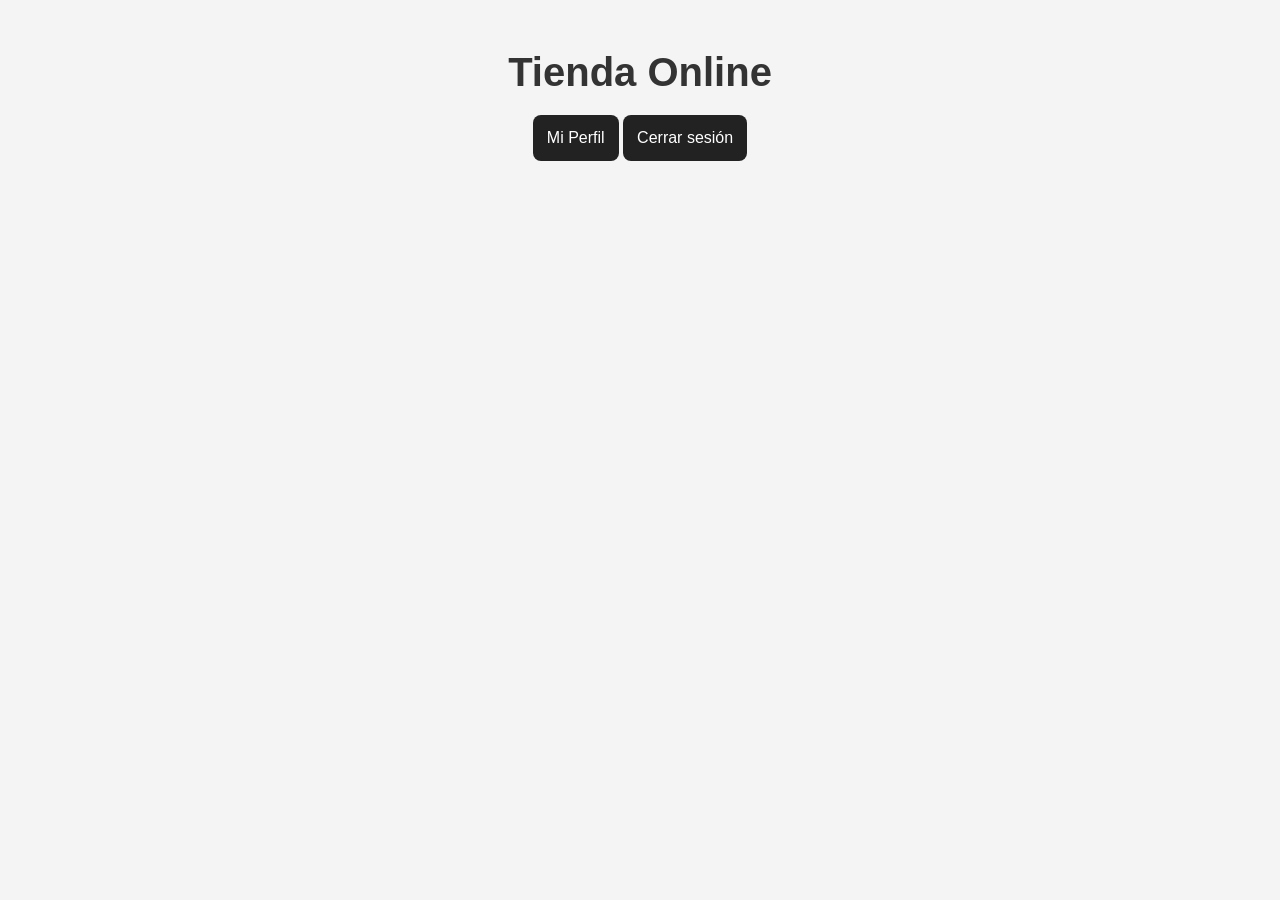
==== PaginaPrincipal/index.html @ 0bde796c "Day 01: Html y css" ====
<!DOCTYPE html>
<html lang="en">
<head>
    <meta charset="UTF-8">
    <meta name="viewport" content="width=device-width, initial-scale=1.0">
    <title>Document</title>
    
    <link rel="stylesheet" href="/css/style.css">
</head>

<body>
    <header>
        <h1>Tienda Online</h1>
        <nav>
            <button id="perfilBtn">Mi Perfil</button>
            <button id="cerrarSesion">Cerrar sesión</button>
        </nav>
    </header>

    <main></main>
        
    <footer></footer>

    <script src="Principal.js"></script>
</body>
</html>
---- css/style.css ----
/*----------------------------
   RESET
----------------------------*/

*{
    margin:0;
    padding:0;
    box-sizing:border-box;
}

/*----------------------------
   BODY
----------------------------*/

body{
    font-family:Arial, Helvetica, sans-serif;
    background:#f4f4f4;
    color:#333;
    display:flex;
    flex-direction:column;
    min-height:100vh;
}

/*----------------------------
   HEADER
----------------------------*/

header{
    text-align:center;
    padding:50px 20px 25px;
}

header h1{
    font-size:2.5rem;
    margin-bottom:10px;
}

header p{
    color:#3d3c3c;
    font-size:1rem;
}

/*----------------------------
   MAIN
----------------------------*/

main{
    flex:1;
    display:flex;
    justify-content:center;
    align-items:center;
    padding:20px;
}

/*----------------------------
   LOGIN
----------------------------*/

.login-card{
    background:white;
    width:100%;
    max-width:400px;
    padding:35px;
    border-radius:12px;
    box-shadow:0 8px 25px rgba(0,0,0,.08);
}

.login-card h2{
    text-align:center;
    margin-bottom:30px;

}

/*----------------------------
   FORM
----------------------------*/

form{
    display:flex;
    flex-direction:column;
    gap:20px;
}

.input-group{
    display:flex;
    flex-direction:column;
    gap:10px;
}

label{
    font-weight:bold;
}

input{
    padding:14px;
    border:1px solid #808080;
    border-radius:8px;
    font-size:1rem;
    transition:.2s;
}

input:focus{
    outline:none;
    border-color:#222;
}

/*----------------------------
   BOTÓN
----------------------------*/

button{
    margin-top:10px;
    padding:14px;
    border:none;
    border-radius:8px;
    background:#222;
    color:white;
    font-size:1rem;
    cursor:pointer;
    transition:.2s;
}

button:hover{
    background:#444;
}


/*----------------------------
   MENSAJE
----------------------------

#mensajeLogin{
    margin-top:20px;
    text-align:center;
    color:#d62f2f;
    font-weight:bold;
}
*/


/*----------------------------
   FOOTER
----------------------------*/

footer{
    text-align:center;
    padding:20px;
    color:#777;
    font-size:.9rem;
}
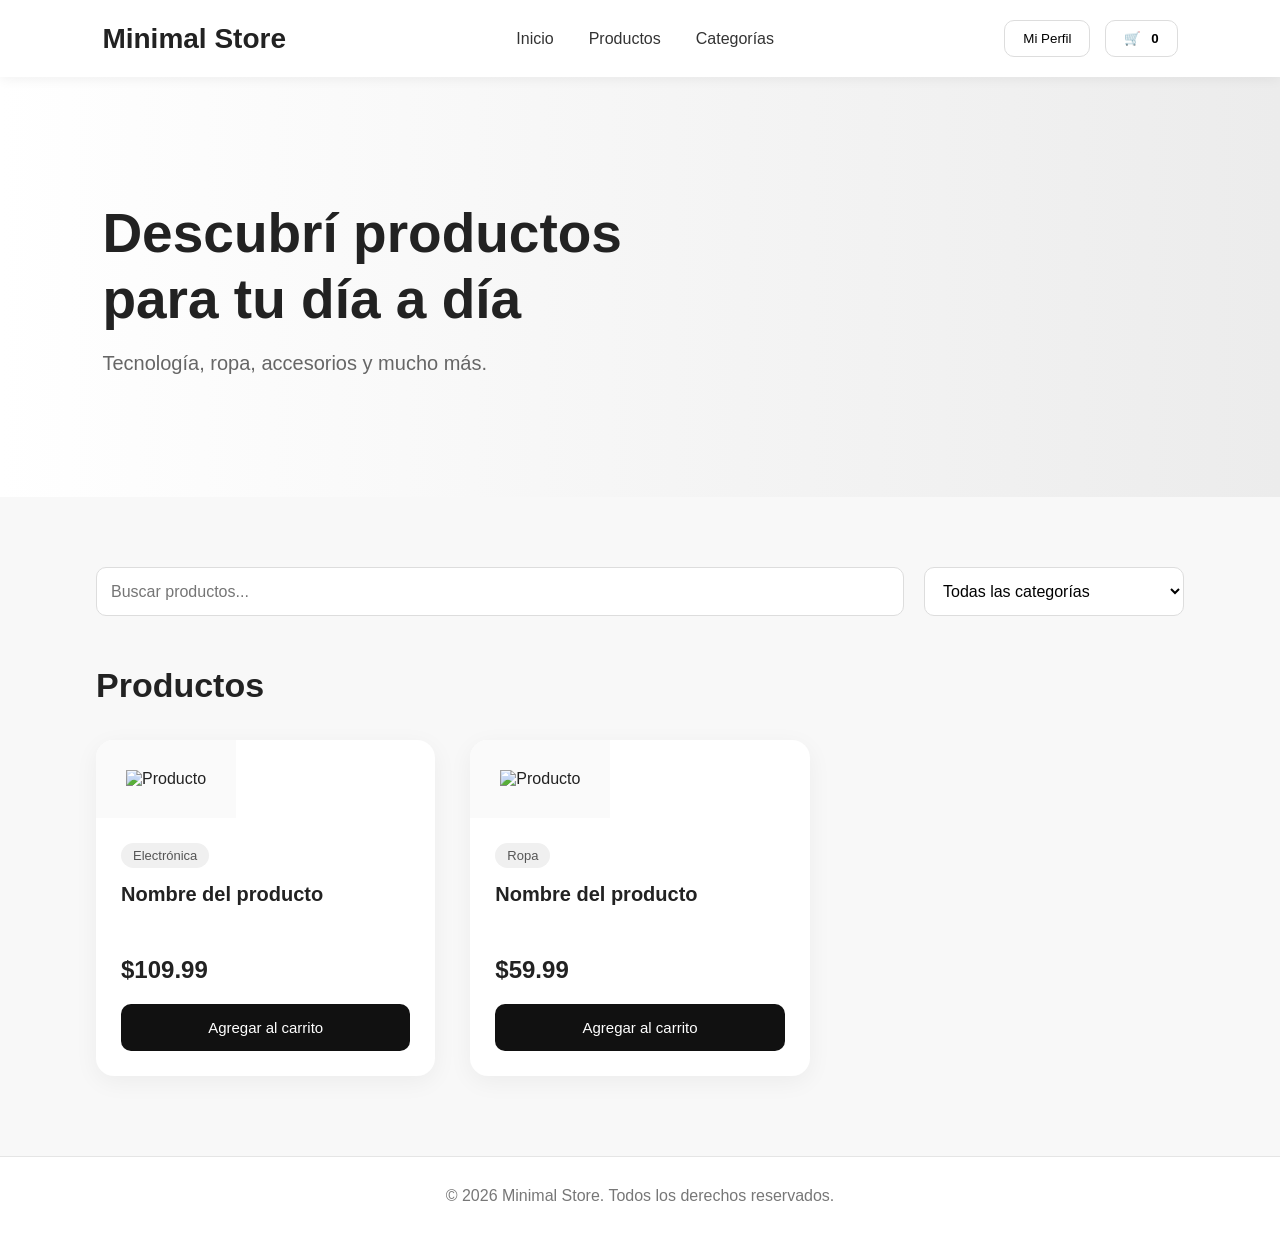
==== commit 3ae3d2f0: "Day 04" ====
--- a/PaginaPrincipal/index.html
+++ b/PaginaPrincipal/index.html
@@ -1,26 +1,167 @@
 <!DOCTYPE html>
-<html lang="en">
+<html lang="es">
+
 <head>
     <meta charset="UTF-8">
     <meta name="viewport" content="width=device-width, initial-scale=1.0">
-    <title>Document</title>
-    
-    <link rel="stylesheet" href="/css/style.css">
+    <title>Minimal Store</title>
+    <link rel="stylesheet" href="style.css">
 </head>
 
 <body>
     <header>
-        <h1>Tienda Online</h1>
+        <div class="logo">
+            <h1>Minimal Store</h1>
+        </div>
         <nav>
-            <button id="perfilBtn">Mi Perfil</button>
-            <button id="cerrarSesion">Cerrar sesión</button>
+            <ul>
+                <li><a href="#">Inicio</a></li>
+                <li><a href="#productos">Productos</a></li>
+                <li><a href="#">Categorías</a></li>
+            </ul>
         </nav>
+
+        <div class="acciones">
+            <button id="btnPerfil">
+                Mi Perfil
+            </button>
+
+            <button id="btnCarrito">
+                🛒
+                <span id="cantidadCarrito">0</span>
+            </button>
+        </div>
     </header>
 
-    <main></main>
-        
-    <footer></footer>
+    <section class="hero">
+        <div class="hero-texto">
+            <h2>
+                Descubrí productos para tu día a día
+            </h2>
 
-    <script src="Principal.js"></script>
+            <p>
+                Tecnología, ropa, accesorios y mucho más.
+            </p>
+        </div>
+    </section>
+
+
+    <main>
+        <section class="filtros">
+            <input type="text" id="buscador" placeholder="Buscar productos...">
+
+            <select id="categorias">
+                <option value="">
+                    Todas las categorías                 
+                </option>
+            </select>
+        </section>
+
+        <section id="productos">
+            <h2>Productos</h2>
+
+            <div class="contenedor-productos">
+
+                <article class="card">
+                    <img src="https://placehold.co/300x300" alt="Producto">
+
+                    <div class="info">
+                        <span class="categoria">
+                            Electrónica
+                        </span>
+
+                        <h3>
+                            Nombre del producto
+                        </h3>
+
+                        <p class="precio">
+                            $109.99
+                        </p>
+
+                        <button>
+                            Agregar al carrito
+                        </button>
+                    </div>
+                </article>
+
+
+                <article class="card">
+                    <img src="https://placehold.co/300x300" alt="Producto">
+
+                    <div class="info">
+                        <span class="categoria">
+                            Ropa
+                        </span>
+
+                        <h3>
+                            Nombre del producto
+                        </h3>
+
+                        <p class="precio">
+                            $59.99
+                        </p>
+
+                        <button>
+                            Agregar al carrito
+                        </button>
+                    </div>
+                </article>
+            </div>
+        </section>
+    </main>
+
+    <aside id="carrito">
+        <div class="cabecera-carrito">
+            <h2>
+                Carrito
+            </h2>
+
+            <button>
+                ✖
+            </button>
+        </div>
+
+        <div class="productos-carrito">
+            <p>
+                Tu carrito está vacío.
+            </p>
+        </div>
+
+        <div class="total">
+            <h3>Total</h3>
+
+            <p>$0.00</p>
+        </div>
+    </aside>
+
+
+    <section id="perfil">
+        <div class="perfil-contenido">
+            <h2>Mi Perfil</h2>
+
+            <p><strong>Nombre:</strong> John Doe</p>
+
+            <p><strong>Usuario:</strong> johnd</p>
+
+            <p><strong>Email:</strong> johnd@example.com</p>
+
+            <p><strong>Teléfono:</strong> 1-570-236-7033</p>
+
+            <button id="cerrarSesion">
+                Cerrar sesión
+            </button>
+        </div>
+    </section>
+
+
+    <footer>
+        <p>
+            © 2026 Minimal Store.
+            Todos los derechos reservados.
+        </p>
+    </footer>
+
+    <script src="script.js"></script>
+
 </body>
-</html>+</html>
--- a/PaginaPrincipal/style.css
+++ b/PaginaPrincipal/style.css
@@ -0,0 +1,562 @@
+/* ===========================
+   RESET
+=========================== */
+
+*{
+    margin:0;
+    padding:0;
+    box-sizing:border-box;
+}
+
+html{
+    scroll-behavior:smooth;
+}
+
+body{
+    font-family:Inter, Arial, Helvetica, sans-serif;
+    background:#f8f8f8;
+    color:#222;
+}
+
+/* ===========================
+   HEADER
+=========================== */
+
+header{
+    position:sticky;
+    top:0;
+
+    display:flex;
+    justify-content:space-between;
+    align-items:center;
+
+    padding:20px 8%;
+
+    background:white;
+
+    box-shadow:0 2px 12px rgba(0,0,0,.06);
+
+    z-index:100;
+}
+
+.logo h1{
+    font-size:28px;
+    font-weight:700;
+}
+
+nav ul{
+    display:flex;
+    list-style:none;
+    gap:35px;
+}
+
+nav a{
+    text-decoration:none;
+    color:#333;
+    font-weight:500;
+    transition:.25s;
+}
+
+nav a:hover{
+    color:#000;
+}
+
+.acciones{
+    display:flex;
+    gap:15px;
+}
+
+.acciones button{
+
+    cursor:pointer;
+
+    border:none;
+
+    background:white;
+
+    border:1px solid #ddd;
+
+    padding:10px 18px;
+
+    border-radius:10px;
+
+    transition:.3s;
+}
+
+.acciones button:hover{
+    background:#111;
+    color:white;
+}
+
+#cantidadCarrito{
+    margin-left:6px;
+    font-weight:bold;
+}
+
+/* ===========================
+   HERO
+=========================== */
+
+.hero{
+
+    height:420px;
+
+    display:flex;
+    align-items:center;
+
+    padding:0 8%;
+
+    background:linear-gradient(
+        90deg,
+        #ffffff,
+        #ececec
+    );
+
+    margin-bottom:70px;
+
+}
+
+.hero h2{
+
+    font-size:55px;
+
+    width:650px;
+
+    line-height:1.2;
+
+    margin-bottom:20px;
+
+}
+
+.hero p{
+
+    font-size:20px;
+
+    color:#666;
+
+}
+
+/* ===========================
+   MAIN
+=========================== */
+
+main{
+
+    width:85%;
+
+    margin:auto;
+
+}
+
+/* ===========================
+   FILTROS
+=========================== */
+
+.filtros{
+
+    display:flex;
+
+    justify-content:space-between;
+
+    gap:20px;
+
+    margin-bottom:50px;
+
+}
+
+.filtros input,
+.filtros select{
+
+    padding:14px;
+
+    border:1px solid #ddd;
+
+    border-radius:10px;
+
+    font-size:16px;
+
+    background:white;
+
+}
+
+.filtros input{
+
+    flex:1;
+
+}
+
+.filtros select{
+
+    width:260px;
+
+}
+
+/* ===========================
+   PRODUCTOS
+=========================== */
+
+#productos h2{
+
+    margin-bottom:35px;
+
+    font-size:34px;
+
+}
+
+.contenedor-productos{
+
+    display:grid;
+
+    grid-template-columns:repeat(auto-fill,minmax(270px,1fr));
+
+    gap:35px;
+
+    margin-bottom:80px;
+
+}
+
+/* ===========================
+   TARJETAS
+=========================== */
+
+.card{
+
+    background:white;
+
+    border-radius:18px;
+
+    overflow:hidden;
+
+    transition:.35s;
+
+    box-shadow:0 6px 25px rgba(0,0,0,.05);
+
+}
+
+.card:hover{
+
+    transform:translateY(-8px);
+
+    box-shadow:0 15px 35px rgba(0,0,0,.10);
+
+}
+
+.card img{
+
+    width:100%;
+
+    height:260px;
+
+    object-fit:contain;
+
+    padding:30px;
+
+    background:#fafafa;
+
+}
+
+.info{
+
+    padding:25px;
+
+}
+
+.categoria{
+
+    display:inline-block;
+
+    background:#f0f0f0;
+
+    color:#555;
+
+    padding:5px 12px;
+
+    border-radius:30px;
+
+    font-size:13px;
+
+    margin-bottom:15px;
+
+}
+
+.info h3{
+
+    font-size:20px;
+
+    margin-bottom:18px;
+
+    height:55px;
+
+}
+
+.precio{
+
+    font-size:24px;
+
+    font-weight:bold;
+
+    margin-bottom:20px;
+
+}
+
+.card button{
+
+    width:100%;
+
+    padding:15px;
+
+    border:none;
+
+    border-radius:10px;
+
+    background:#111;
+
+    color:white;
+
+    cursor:pointer;
+
+    transition:.3s;
+
+    font-size:15px;
+
+}
+
+.card button:hover{
+
+    background:#333;
+
+}
+
+/* ===========================
+   CARRITO
+=========================== */
+
+#carrito{
+
+    position:fixed;
+
+    top:0;
+
+    right:-420px;
+
+    width:380px;
+
+    height:100vh;
+
+    background:white;
+
+    box-shadow:-10px 0 30px rgba(0,0,0,.15);
+
+    padding:25px;
+
+    transition:.4s;
+
+    display:flex;
+
+    flex-direction:column;
+
+}
+
+.cabecera-carrito{
+
+    display:flex;
+
+    justify-content:space-between;
+
+    align-items:center;
+
+    margin-bottom:30px;
+
+}
+
+.productos-carrito{
+
+    flex:1;
+
+    overflow-y:auto;
+
+}
+
+.total{
+
+    border-top:1px solid #ddd;
+
+    padding-top:20px;
+
+    display:flex;
+
+    justify-content:space-between;
+
+    font-size:22px;
+
+    font-weight:bold;
+
+}
+
+/* ===========================
+   PERFIL
+=========================== */
+
+#perfil{
+
+    position:fixed;
+
+    inset:0;
+
+    display:none;
+
+    justify-content:center;
+
+    align-items:center;
+
+    background:rgba(0,0,0,.45);
+
+}
+
+.perfil-contenido{
+
+    width:420px;
+
+    background:white;
+
+    border-radius:18px;
+
+    padding:40px;
+
+    box-shadow:0 20px 40px rgba(0,0,0,.15);
+
+}
+
+.perfil-contenido h2{
+
+    margin-bottom:25px;
+
+}
+
+.perfil-contenido p{
+
+    margin-bottom:18px;
+
+    color:#555;
+
+}
+
+.perfil-contenido button{
+
+    margin-top:20px;
+
+    width:100%;
+
+    padding:14px;
+
+    border:none;
+
+    border-radius:10px;
+
+    background:#111;
+
+    color:white;
+
+    cursor:pointer;
+
+}
+
+.perfil-contenido button:hover{
+
+    background:#333;
+
+}
+
+/* ===========================
+   FOOTER
+=========================== */
+
+footer{
+
+    background:white;
+
+    padding:30px;
+
+    text-align:center;
+
+    border-top:1px solid #e5e5e5;
+
+    color:#777;
+
+}
+
+/* ===========================
+   RESPONSIVE
+=========================== */
+
+@media(max-width:900px){
+
+    header{
+
+        flex-direction:column;
+
+        gap:20px;
+
+    }
+
+    nav ul{
+
+        flex-wrap:wrap;
+
+        justify-content:center;
+
+    }
+
+    .hero{
+
+        text-align:center;
+
+        justify-content:center;
+
+        height:300px;
+
+    }
+
+    .hero h2{
+
+        width:auto;
+
+        font-size:38px;
+
+    }
+
+    .filtros{
+
+        flex-direction:column;
+
+    }
+
+    .filtros select{
+
+        width:100%;
+
+    }
+
+    #carrito{
+
+        width:100%;
+
+    }
+
+}
+
+@media(max-width:600px){
+
+    .hero h2{
+
+        font-size:30px;
+
+    }
+
+    .contenedor-productos{
+
+        grid-template-columns:1fr;
+
+    }
+
+}
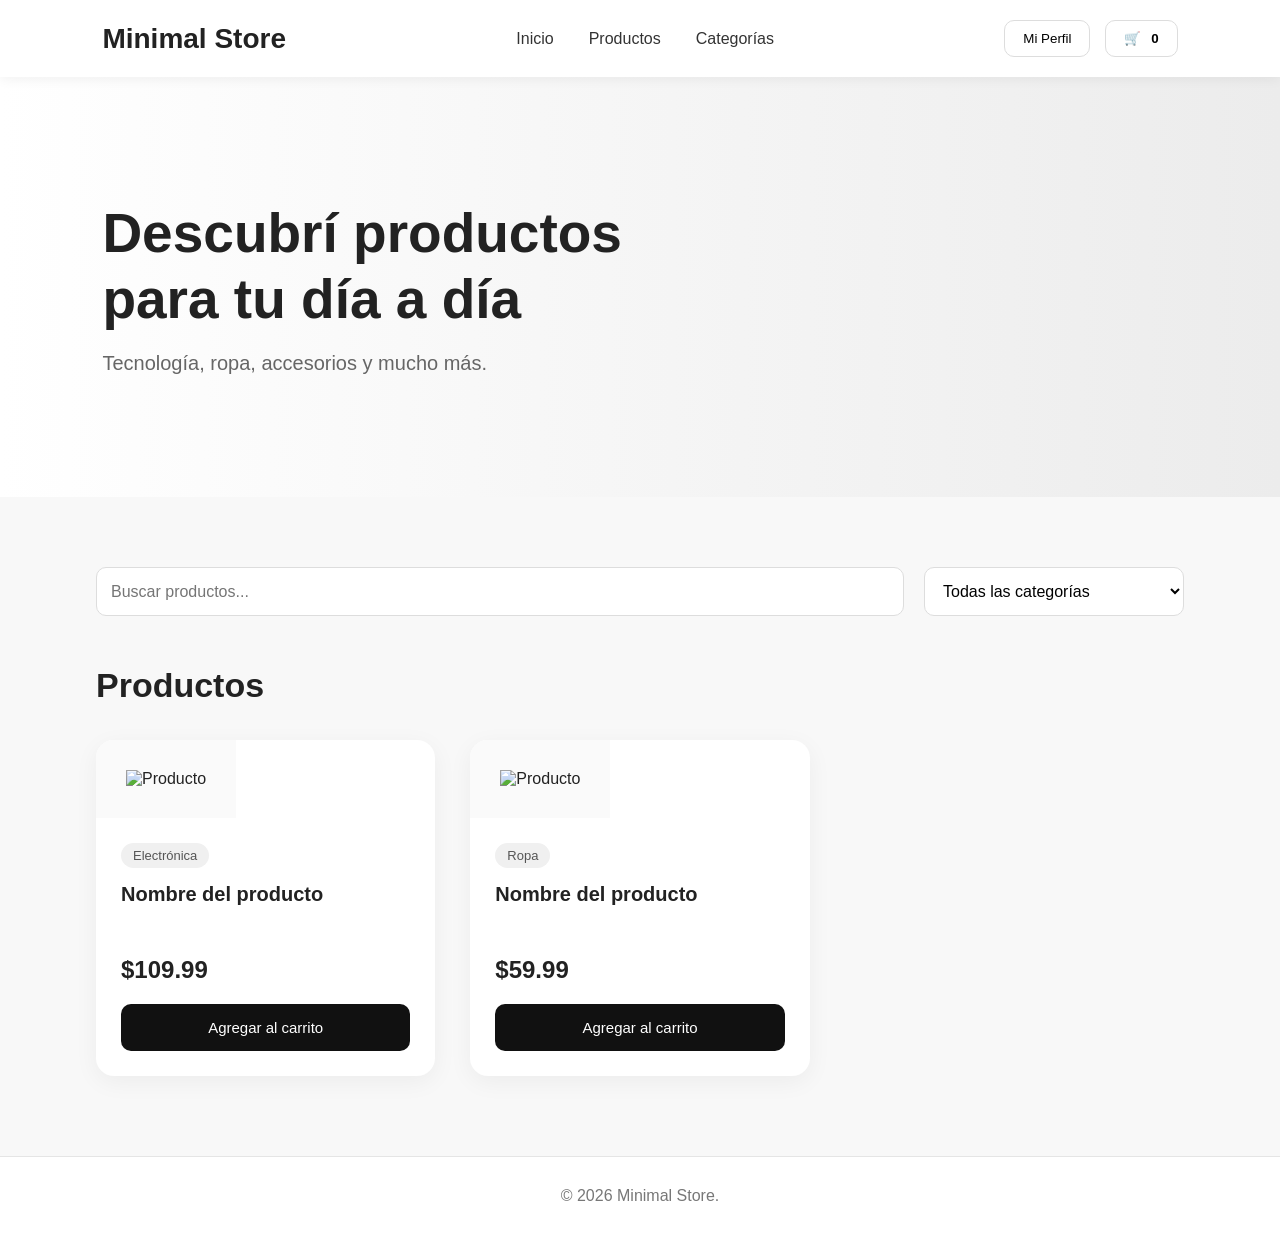
==== commit 0e357497: "cambios" ====
--- a/PaginaPrincipal/index.html
+++ b/PaginaPrincipal/index.html
@@ -22,12 +22,13 @@
         </nav>
 
         <div class="acciones">
-            <button id="btnPerfil">
-                Mi Perfil
-            </button>
+            <a href="../Perfil/index.html">
+                <button id="btnPerfil">
+                    Mi Perfil
+                </button>
+            </a>
 
-            <button id="btnCarrito">
-                🛒
+            <button id="btnCarrito">🛒
                 <span id="cantidadCarrito">0</span>
             </button>
         </div>
@@ -52,7 +53,7 @@
 
             <select id="categorias">
                 <option value="">
-                    Todas las categorías                 
+                    Todas las categorías
                 </option>
             </select>
         </section>
@@ -135,33 +136,15 @@
     </aside>
 
 
-    <section id="perfil">
-        <div class="perfil-contenido">
-            <h2>Mi Perfil</h2>
-
-            <p><strong>Nombre:</strong> John Doe</p>
-
-            <p><strong>Usuario:</strong> johnd</p>
-
-            <p><strong>Email:</strong> johnd@example.com</p>
-
-            <p><strong>Teléfono:</strong> 1-570-236-7033</p>
-
-            <button id="cerrarSesion">
-                Cerrar sesión
-            </button>
-        </div>
-    </section>
-
 
     <footer>
         <p>
             © 2026 Minimal Store.
-            Todos los derechos reservados.
         </p>
     </footer>
 
-    <script src="script.js"></script>
+    <script src="principal.js"></script>
 
 </body>
-</html>
+
+</html>
--- a/PaginaPrincipal/style.css
+++ b/PaginaPrincipal/style.css
@@ -2,561 +2,332 @@
    RESET
 =========================== */
 
-*{
-    margin:0;
-    padding:0;
-    box-sizing:border-box;
-}
-
-html{
-    scroll-behavior:smooth;
-}
-
-body{
-    font-family:Inter, Arial, Helvetica, sans-serif;
-    background:#f8f8f8;
-    color:#222;
+* {
+    margin: 0;
+    padding: 0;
+    box-sizing: border-box;
+}
+
+html {
+    scroll-behavior: smooth;
+}
+
+body {
+    font-family: Inter, Arial, Helvetica, sans-serif;
+    background: #f8f8f8;
+    color: #222;
 }
 
 /* ===========================
    HEADER
 =========================== */
 
-header{
-    position:sticky;
-    top:0;
-
-    display:flex;
-    justify-content:space-between;
-    align-items:center;
-
-    padding:20px 8%;
-
-    background:white;
-
-    box-shadow:0 2px 12px rgba(0,0,0,.06);
-
-    z-index:100;
-}
-
-.logo h1{
-    font-size:28px;
-    font-weight:700;
-}
-
-nav ul{
-    display:flex;
-    list-style:none;
-    gap:35px;
-}
-
-nav a{
-    text-decoration:none;
-    color:#333;
-    font-weight:500;
-    transition:.25s;
-}
-
-nav a:hover{
-    color:#000;
-}
-
-.acciones{
-    display:flex;
-    gap:15px;
-}
-
-.acciones button{
-
-    cursor:pointer;
-
-    border:none;
-
-    background:white;
-
-    border:1px solid #ddd;
-
-    padding:10px 18px;
-
-    border-radius:10px;
-
-    transition:.3s;
-}
-
-.acciones button:hover{
-    background:#111;
-    color:white;
-}
-
-#cantidadCarrito{
-    margin-left:6px;
-    font-weight:bold;
+header {
+    position: sticky;
+    top: 0;
+    display: flex;
+    justify-content: space-between;
+    align-items: center;
+    padding: 20px 8%;
+    background: white;
+    box-shadow: 0 2px 12px rgba(0, 0, 0, .06);
+    z-index: 100;
+}
+
+.logo h1 {
+    font-size: 28px;
+    font-weight: 700;
+}
+
+nav ul {
+    display: flex;
+    list-style: none;
+    gap: 35px;
+}
+
+nav a {
+    text-decoration: none;
+    color: #333;
+    font-weight: 500;
+    transition: .25s;
+}
+
+nav a:hover {
+    color: #000;
+}
+
+.acciones {
+    display: flex;
+    gap: 15px;
+}
+
+.acciones button {
+    cursor: pointer;
+    border: none;
+    background: white;
+    border: 1px solid #ddd;
+    padding: 10px 18px;
+    border-radius: 10px;
+    transition: .3s;
+}
+
+.acciones button:hover {
+    background: #111;
+    color: white;
+}
+
+#cantidadCarrito {
+    margin-left: 6px;
+    font-weight: bold;
 }
 
 /* ===========================
    HERO
 =========================== */
 
-.hero{
-
-    height:420px;
-
-    display:flex;
-    align-items:center;
-
-    padding:0 8%;
-
-    background:linear-gradient(
-        90deg,
-        #ffffff,
-        #ececec
-    );
-
-    margin-bottom:70px;
-
-}
-
-.hero h2{
-
-    font-size:55px;
-
-    width:650px;
-
-    line-height:1.2;
-
-    margin-bottom:20px;
-
-}
-
-.hero p{
-
-    font-size:20px;
-
-    color:#666;
-
+.hero {
+    height: 420px;
+    display: flex;
+    align-items: center;
+    padding: 0 8%;
+    background: linear-gradient(90deg, #ffffff, #ececec);
+    margin-bottom: 70px;
+}
+
+.hero h2 {
+    font-size: 55px;
+    width: 650px;
+    line-height: 1.2;
+    margin-bottom: 20px;
+}
+
+.hero p {
+    font-size: 20px;
+    color: #666;
 }
 
 /* ===========================
    MAIN
 =========================== */
 
-main{
-
-    width:85%;
-
-    margin:auto;
-
+main {
+    width: 85%;
+    margin: auto;
 }
 
 /* ===========================
    FILTROS
 =========================== */
 
-.filtros{
-
-    display:flex;
-
-    justify-content:space-between;
-
-    gap:20px;
-
-    margin-bottom:50px;
-
+.filtros {
+    display: flex;
+    justify-content: space-between;
+    gap: 20px;
+    margin-bottom: 50px;
 }
 
 .filtros input,
-.filtros select{
-
-    padding:14px;
-
-    border:1px solid #ddd;
-
-    border-radius:10px;
-
-    font-size:16px;
-
-    background:white;
-
-}
-
-.filtros input{
-
-    flex:1;
-
-}
-
-.filtros select{
-
-    width:260px;
-
+.filtros select {
+    padding: 14px;
+    border: 1px solid #ddd;
+    border-radius: 10px;
+    font-size: 16px;
+    background: white;
+}
+
+.filtros input {
+    flex: 1;
+}
+
+.filtros select {
+    width: 260px;
 }
 
 /* ===========================
    PRODUCTOS
 =========================== */
 
-#productos h2{
-
-    margin-bottom:35px;
-
-    font-size:34px;
-
-}
-
-.contenedor-productos{
-
-    display:grid;
-
-    grid-template-columns:repeat(auto-fill,minmax(270px,1fr));
-
-    gap:35px;
-
-    margin-bottom:80px;
-
+#productos h2 {
+    margin-bottom: 35px;
+    font-size: 34px;
+}
+
+.contenedor-productos {
+    display: grid;
+    grid-template-columns: repeat(auto-fill, minmax(270px, 1fr));
+    gap: 35px;
+    margin-bottom: 80px;
 }
 
 /* ===========================
    TARJETAS
 =========================== */
 
-.card{
-
-    background:white;
-
-    border-radius:18px;
-
-    overflow:hidden;
-
-    transition:.35s;
-
-    box-shadow:0 6px 25px rgba(0,0,0,.05);
-
-}
-
-.card:hover{
-
-    transform:translateY(-8px);
-
-    box-shadow:0 15px 35px rgba(0,0,0,.10);
-
-}
-
-.card img{
-
-    width:100%;
-
-    height:260px;
-
-    object-fit:contain;
-
-    padding:30px;
-
-    background:#fafafa;
-
-}
-
-.info{
-
-    padding:25px;
-
-}
-
-.categoria{
-
-    display:inline-block;
-
-    background:#f0f0f0;
-
-    color:#555;
-
-    padding:5px 12px;
-
-    border-radius:30px;
-
-    font-size:13px;
-
-    margin-bottom:15px;
-
-}
-
-.info h3{
-
-    font-size:20px;
-
-    margin-bottom:18px;
-
-    height:55px;
-
-}
-
-.precio{
-
-    font-size:24px;
-
-    font-weight:bold;
-
-    margin-bottom:20px;
-
-}
-
-.card button{
-
-    width:100%;
-
-    padding:15px;
-
-    border:none;
-
-    border-radius:10px;
-
-    background:#111;
-
-    color:white;
-
-    cursor:pointer;
-
-    transition:.3s;
-
-    font-size:15px;
-
-}
-
-.card button:hover{
-
-    background:#333;
-
+.card {
+    background: white;
+    border-radius: 18px;
+    overflow: hidden;
+    transition: .35s;
+    box-shadow: 0 6px 25px rgba(0, 0, 0, .05);
+}
+
+.card:hover {
+    transform: translateY(-8px);
+    box-shadow: 0 15px 35px rgba(0, 0, 0, .10);
+}
+
+.card img {
+    width: 100%;
+    height: 260px;
+    object-fit: contain;
+    padding: 30px;
+    background: #fafafa;
+}
+
+.info {
+    padding: 25px;
+}
+
+.categoria {
+    display: inline-block;
+    background: #f0f0f0;
+    color: #555;
+    padding: 5px 12px;
+    border-radius: 30px;
+    font-size: 13px;
+    margin-bottom: 15px;
+}
+
+.info h3 {
+    font-size: 20px;
+    margin-bottom: 18px;
+    height: 55px;
+}
+
+.precio {
+    font-size: 24px;
+    font-weight: bold;
+    margin-bottom: 20px;
+}
+
+.card button {
+    width: 100%;
+    padding: 15px;
+    border: none;
+    border-radius: 10px;
+    background: #111;
+    color: white;
+    cursor: pointer;
+    transition: .3s;
+    font-size: 15px;
+}
+
+.card button:hover {
+    background: #333;
 }
 
 /* ===========================
    CARRITO
 =========================== */
 
-#carrito{
-
-    position:fixed;
-
-    top:0;
-
-    right:-420px;
-
-    width:380px;
-
-    height:100vh;
-
-    background:white;
-
-    box-shadow:-10px 0 30px rgba(0,0,0,.15);
-
-    padding:25px;
-
-    transition:.4s;
-
-    display:flex;
-
-    flex-direction:column;
-
-}
-
-.cabecera-carrito{
-
-    display:flex;
-
-    justify-content:space-between;
-
-    align-items:center;
-
-    margin-bottom:30px;
-
-}
-
-.productos-carrito{
-
-    flex:1;
-
-    overflow-y:auto;
-
-}
-
-.total{
-
-    border-top:1px solid #ddd;
-
-    padding-top:20px;
-
-    display:flex;
-
-    justify-content:space-between;
-
-    font-size:22px;
-
-    font-weight:bold;
-
-}
-
-/* ===========================
-   PERFIL
-=========================== */
-
-#perfil{
-
-    position:fixed;
-
-    inset:0;
-
-    display:none;
-
-    justify-content:center;
-
-    align-items:center;
-
-    background:rgba(0,0,0,.45);
-
-}
-
-.perfil-contenido{
-
-    width:420px;
-
-    background:white;
-
-    border-radius:18px;
-
-    padding:40px;
-
-    box-shadow:0 20px 40px rgba(0,0,0,.15);
-
-}
-
-.perfil-contenido h2{
-
-    margin-bottom:25px;
-
-}
-
-.perfil-contenido p{
-
-    margin-bottom:18px;
-
-    color:#555;
-
-}
-
-.perfil-contenido button{
-
-    margin-top:20px;
-
-    width:100%;
-
-    padding:14px;
-
-    border:none;
-
-    border-radius:10px;
-
-    background:#111;
-
-    color:white;
-
-    cursor:pointer;
-
-}
-
-.perfil-contenido button:hover{
-
-    background:#333;
-
+#carrito {
+    position: fixed;
+    top: 0;
+    right: -420px;
+    width: 380px;
+    height: 100vh;
+    background: white;
+    box-shadow: -10px 0 30px rgba(0, 0, 0, .15);
+    padding: 25px;
+    transition: .4s;
+    display: flex;
+    flex-direction: column;
+}
+
+.cabecera-carrito {
+    display: flex;
+    justify-content: space-between;
+    align-items: center;
+    margin-bottom: 30px;
+}
+
+.productos-carrito {
+    flex: 1;
+    overflow-y: auto;
+}
+
+.total {
+    border-top: 1px solid #ddd;
+    padding-top: 20px;
+    display: flex;
+    justify-content: space-between;
+    font-size: 22px;
+    font-weight: bold;
+}
+
+/* Clase que trae el carrito a la vista (JS hace toggle de esta clase) */
+#carrito.activo {
+    right: 0;
 }
 
 /* ===========================
    FOOTER
 =========================== */
 
-footer{
-
-    background:white;
-
-    padding:30px;
-
-    text-align:center;
-
-    border-top:1px solid #e5e5e5;
-
-    color:#777;
-
+footer {
+    background: white;
+    padding: 30px;
+    text-align: center;
+    border-top: 1px solid #e5e5e5;
+    color: #777;
 }
 
 /* ===========================
    RESPONSIVE
 =========================== */
 
-@media(max-width:900px){
-
-    header{
-
-        flex-direction:column;
-
-        gap:20px;
-
-    }
-
-    nav ul{
-
-        flex-wrap:wrap;
-
-        justify-content:center;
-
-    }
-
-    .hero{
-
-        text-align:center;
-
-        justify-content:center;
-
-        height:300px;
-
-    }
-
-    .hero h2{
-
-        width:auto;
-
-        font-size:38px;
-
-    }
-
-    .filtros{
-
-        flex-direction:column;
-
-    }
-
-    .filtros select{
-
-        width:100%;
-
-    }
-
-    #carrito{
-
-        width:100%;
-
-    }
-
-}
-
-@media(max-width:600px){
-
-    .hero h2{
-
-        font-size:30px;
-
-    }
-
-    .contenedor-productos{
-
-        grid-template-columns:1fr;
-
-    }
-
+@media(max-width:900px) {
+    header {
+        flex-direction: column;
+        gap: 20px;
+    }
+
+    nav ul {
+        flex-wrap: wrap;
+        justify-content: center;
+    }
+
+    .hero {
+
+        text-align: center;
+        justify-content: center;
+        height: 300px;
+    }
+
+    .hero h2 {
+        width: auto;
+        font-size: 38px;
+    }
+
+    .filtros {
+        flex-direction: column;
+    }
+
+    .filtros select {
+        width: 100%;
+    }
+
+    #carrito {
+        width: 100%;
+    }
+}
+
+@media(max-width:600px) {
+    .hero h2 {
+        font-size: 30px;
+    }
+
+    .contenedor-productos {
+        grid-template-columns: 1fr;
+    }
 }
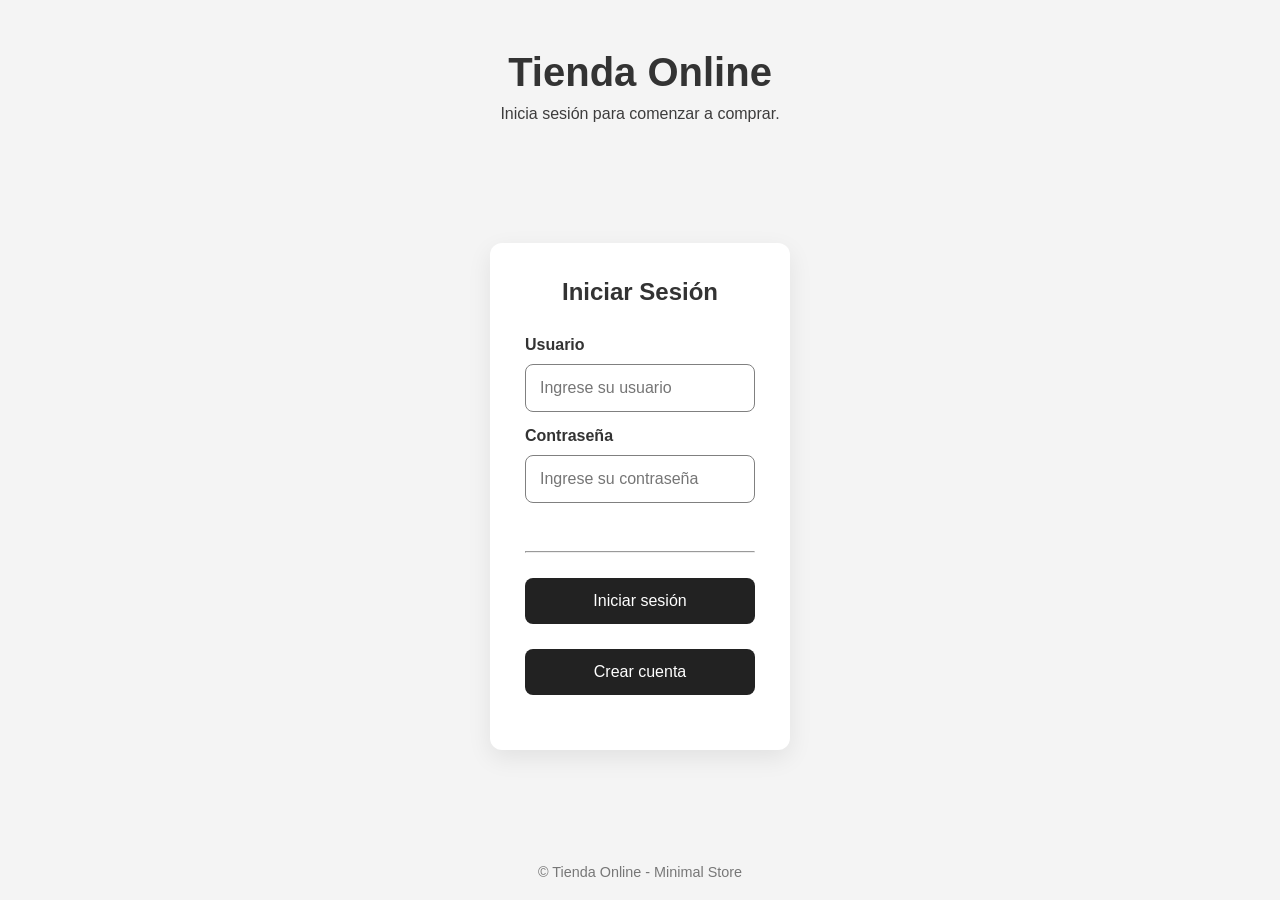
==== commit e152e7c0: "avance del Principal.js y cambios en los ejemplos" ====
--- a/PaginaPrincipal/index.html
+++ b/PaginaPrincipal/index.html
@@ -61,77 +61,39 @@
         <section id="productos">
             <h2>Productos</h2>
 
-            <div class="contenedor-productos">
+            <!-- mensaje que se muestra mientras se cargan los productos -->
+            <p id="mensajeProductos">
+                Cargando productos...
+            </p>
 
-                <article class="card">
-                    <img src="https://placehold.co/300x300" alt="Producto">
+            <!-- Aca js agregará las tarjetas -->
+            <div class="contenedor-productos" id="contenedorProductos">
 
-                    <div class="info">
-                        <span class="categoria">
-                            Electrónica
-                        </span>
-
-                        <h3>
-                            Nombre del producto
-                        </h3>
-
-                        <p class="precio">
-                            $109.99
-                        </p>
-
-                        <button>
-                            Agregar al carrito
-                        </button>
-                    </div>
-                </article>
-
-
-                <article class="card">
-                    <img src="https://placehold.co/300x300" alt="Producto">
-
-                    <div class="info">
-                        <span class="categoria">
-                            Ropa
-                        </span>
-
-                        <h3>
-                            Nombre del producto
-                        </h3>
-
-                        <p class="precio">
-                            $59.99
-                        </p>
-
-                        <button>
-                            Agregar al carrito
-                        </button>
-                    </div>
-                </article>
             </div>
         </section>
     </main>
 
     <aside id="carrito">
         <div class="cabecera-carrito">
-            <h2>
-                Carrito
-            </h2>
+            <h2>Carrito</h2>
 
-            <button>
+            <button id="cerrarCarrito">
                 ✖
             </button>
         </div>
 
-        <div class="productos-carrito">
-            <p>
+        <!-- js agregará los productos -->
+        <div class="productos-carrito" id="productosCarrito">
+            <p id="mensajeCarrito">
                 Tu carrito está vacío.
             </p>
         </div>
 
         <div class="total">
             <h3>Total</h3>
-
-            <p>$0.00</p>
+            <p id="precioTotal">
+                $0.00
+            </p>
         </div>
     </aside>
 
@@ -143,7 +105,7 @@
         </p>
     </footer>
 
-    <script src="principal.js"></script>
+    <script src="Principal.js"></script>
 
 </body>
 
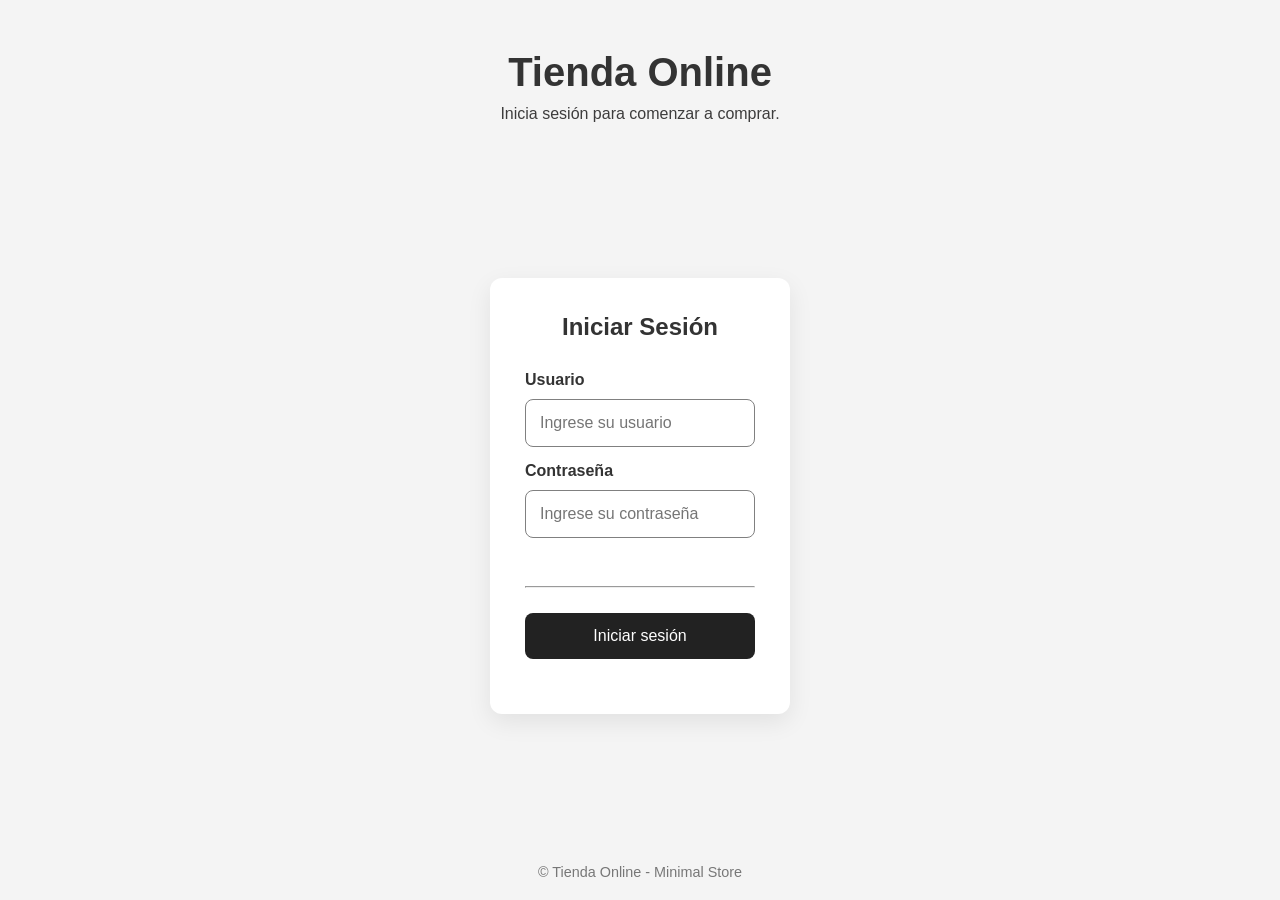
==== commit fabb9b94: "finalizaci[on" ====
--- a/PaginaPrincipal/index.html
+++ b/PaginaPrincipal/index.html
@@ -17,7 +17,7 @@
             <ul>
                 <li><a href="#">Inicio</a></li>
                 <li><a href="#productos">Productos</a></li>
-                <li><a href="#">Categorías</a></li>
+                <li><a href="#categorias">Categorías</a></li>
             </ul>
         </nav>
 
@@ -28,7 +28,8 @@
                 </button>
             </a>
 
-            <button id="btnCarrito">🛒
+            <button id="btnCarrito" aria-label="Abrir carrito">
+                🛒
                 <span id="cantidadCarrito">0</span>
             </button>
         </div>
@@ -76,8 +77,8 @@
     <aside id="carrito">
         <div class="cabecera-carrito">
             <h2>Carrito</h2>
-
-            <button id="cerrarCarrito">
+            
+            <button id="cerrarCarrito" aria-label="Cerrar carrito">
                 ✖
             </button>
         </div>
--- a/PaginaPrincipal/style.css
+++ b/PaginaPrincipal/style.css
@@ -163,20 +163,23 @@
    TARJETAS
 =========================== */
 
-.card {
+.tarjeta-producto {
     background: white;
     border-radius: 18px;
     overflow: hidden;
     transition: .35s;
     box-shadow: 0 6px 25px rgba(0, 0, 0, .05);
-}
-
-.card:hover {
+    display: flex;
+    flex-direction: column;
+    min-height: 520px;
+}
+
+.tarjeta-producto:hover {
     transform: translateY(-8px);
     box-shadow: 0 15px 35px rgba(0, 0, 0, .10);
 }
 
-.card img {
+.tarjeta-producto img {
     width: 100%;
     height: 260px;
     object-fit: contain;
@@ -186,6 +189,9 @@
 
 .info {
     padding: 25px;
+    display: flex;
+    flex-direction: column;
+    flex: 1;
 }
 
 .categoria {
@@ -199,9 +205,10 @@
 }
 
 .info h3 {
-    font-size: 20px;
+    font-size: 18px;
     margin-bottom: 18px;
-    height: 55px;
+    line-height: 1.35;
+    min-height: 75px;
 }
 
 .precio {
@@ -210,7 +217,7 @@
     margin-bottom: 20px;
 }
 
-.card button {
+.tarjeta-producto button {
     width: 100%;
     padding: 15px;
     border: none;
@@ -220,9 +227,10 @@
     cursor: pointer;
     transition: .3s;
     font-size: 15px;
-}
-
-.card button:hover {
+    margin-top: auto;
+}
+
+.tarjeta-producto button:hover {
     background: #333;
 }
 
@@ -238,10 +246,11 @@
     height: 100vh;
     background: white;
     box-shadow: -10px 0 30px rgba(0, 0, 0, .15);
-    padding: 25px;
+    padding: 22px;
     transition: .4s;
     display: flex;
     flex-direction: column;
+    z-index: 1000;
 }
 
 .cabecera-carrito {
@@ -256,6 +265,109 @@
     overflow-y: auto;
 }
 
+/* Tarjeta individual dentro del carrito */
+.item-carrito {
+    display: grid;
+    grid-template-columns: 70px 1fr;
+    gap: 14px;
+    align-items: start;
+    background: #fafafa;
+    border: 1px solid #eeeeee;
+    border-radius: 14px;
+    padding: 12px;
+    margin-bottom: 14px;
+}
+
+/* Imagen pequeña del producto en carrito */
+.item-carrito img {
+    width: 70px;
+    height: 70px;
+    object-fit: contain;
+    background: white;
+    border-radius: 10px;
+    padding: 8px;
+}
+
+/* Información del producto dentro del carrito */
+.info-carrito {
+    display: flex;
+    flex-direction: column;
+    gap: 6px;
+}
+
+/* Título del producto en carrito */
+.info-carrito h4 {
+    font-size: 14px;
+    line-height: 1.3;
+    font-weight: 600;
+    color: #222;
+}
+
+/* Textos de precio y subtotal */
+.info-carrito p {
+    font-size: 13px;
+    color: #555;
+}
+
+/* Contenedor de botones + y - */
+.controles-cantidad {
+    display: flex;
+    align-items: center;
+    gap: 8px;
+    margin: 6px 0;
+}
+
+/* Número de cantidad */
+.controles-cantidad span {
+    min-width: 26px;
+    text-align: center;
+    font-weight: 700;
+    background: white;
+    border: 1px solid #e5e5e5;
+    border-radius: 8px;
+    padding: 5px 8px;
+}
+
+/* Botones + y - */
+.btn-menos,
+.btn-mas {
+    width: 30px;
+    height: 30px;
+    border: none;
+    border-radius: 8px;
+    background: #111;
+    color: white;
+    cursor: pointer;
+    font-size: 16px;
+    font-weight: 700;
+    transition: .25s;
+}
+
+.btn-menos:hover,
+.btn-mas:hover {
+    background: #333;
+    transform: translateY(-1px);
+}
+
+/* Botón eliminar */
+.btn-eliminar {
+    width: fit-content;
+    border: 1px solid #e3e3e3;
+    background: white;
+    color: #333;
+    padding: 7px 10px;
+    border-radius: 8px;
+    cursor: pointer;
+    font-size: 13px;
+    transition: .25s;
+}
+
+.btn-eliminar:hover {
+    background: #ffecec;
+    border-color: #ffb8b8;
+    color: #b00020;
+}
+
 .total {
     border-top: 1px solid #ddd;
     padding-top: 20px;
@@ -268,6 +380,22 @@
 /* Clase que trae el carrito a la vista (JS hace toggle de esta clase) */
 #carrito.activo {
     right: 0;
+}
+
+#cerrarCarrito {
+    width: 36px;
+    height: 36px;
+    border: none;
+    border-radius: 50%;
+    background: #f3f3f3;
+    cursor: pointer;
+    font-size: 16px;
+    transition: .25s;
+}
+
+#cerrarCarrito:hover {
+    background: #111;
+    color: white;
 }
 
 /* ===========================
